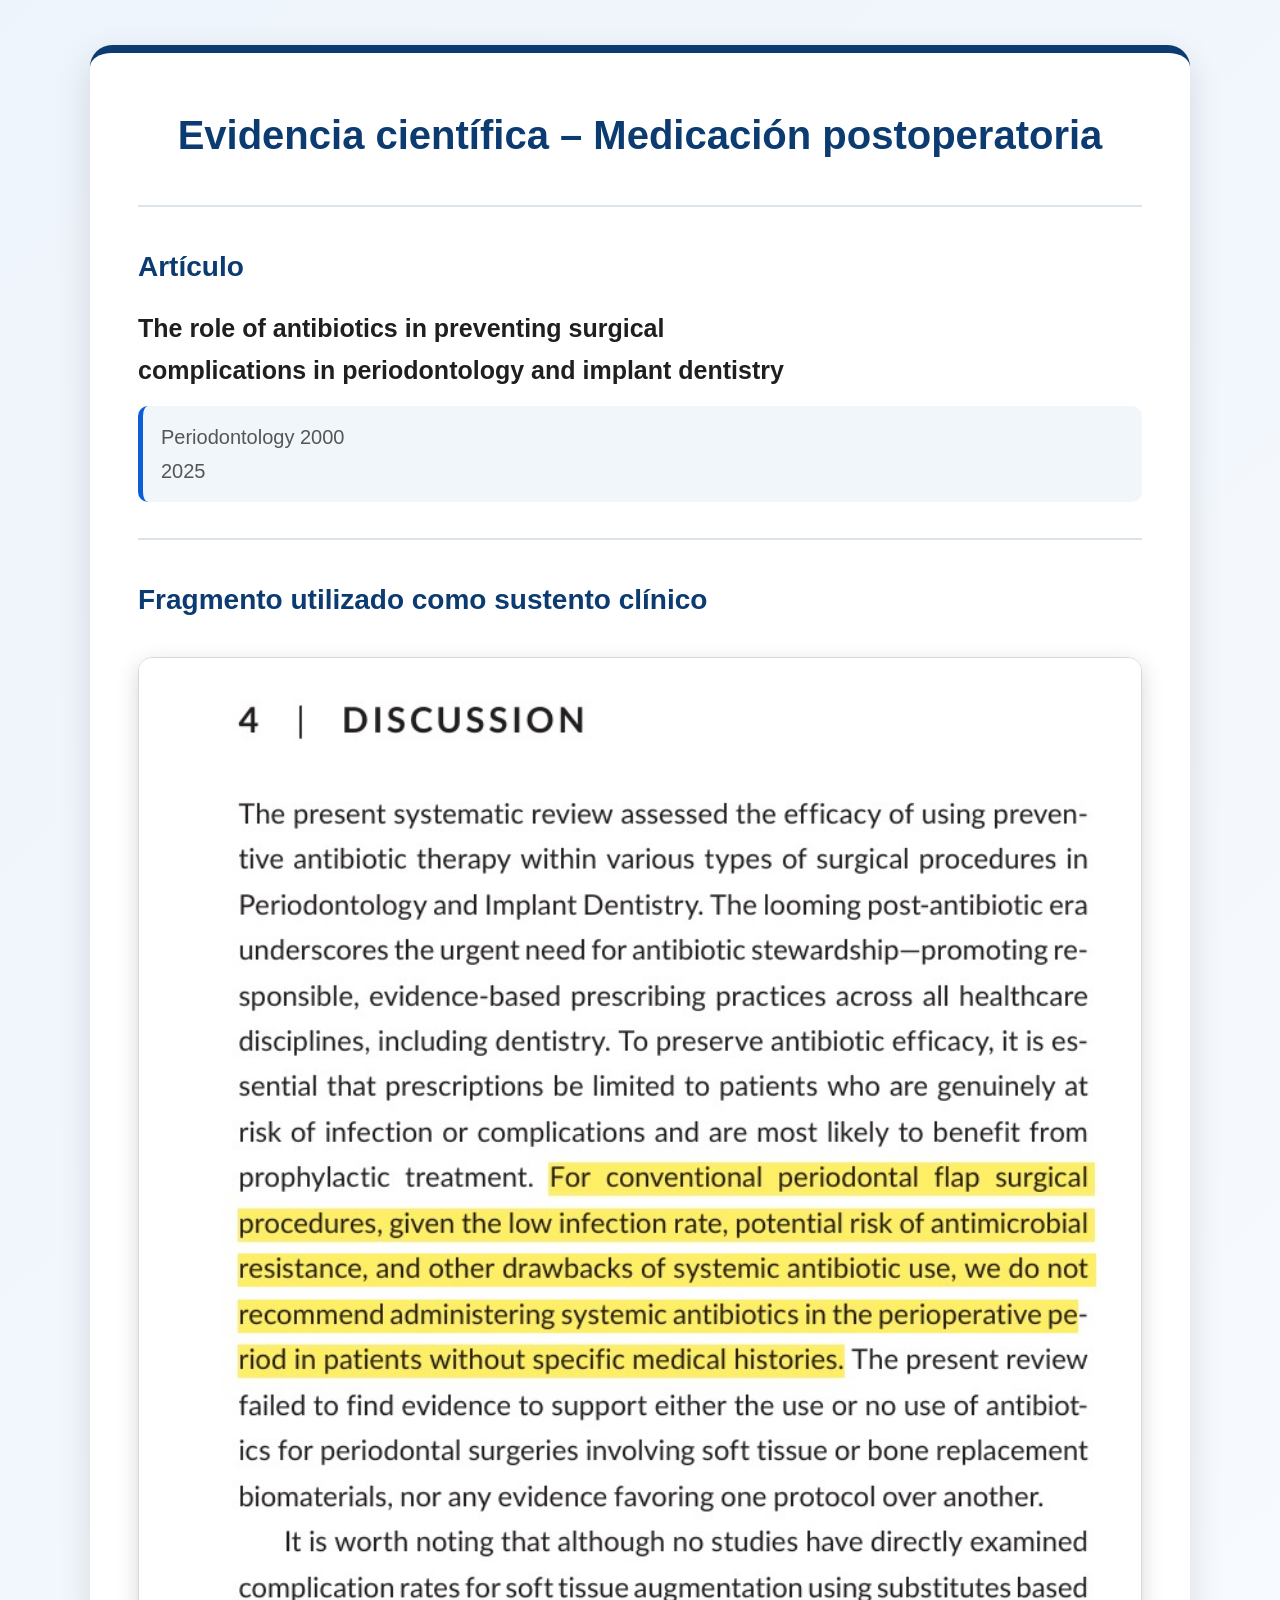
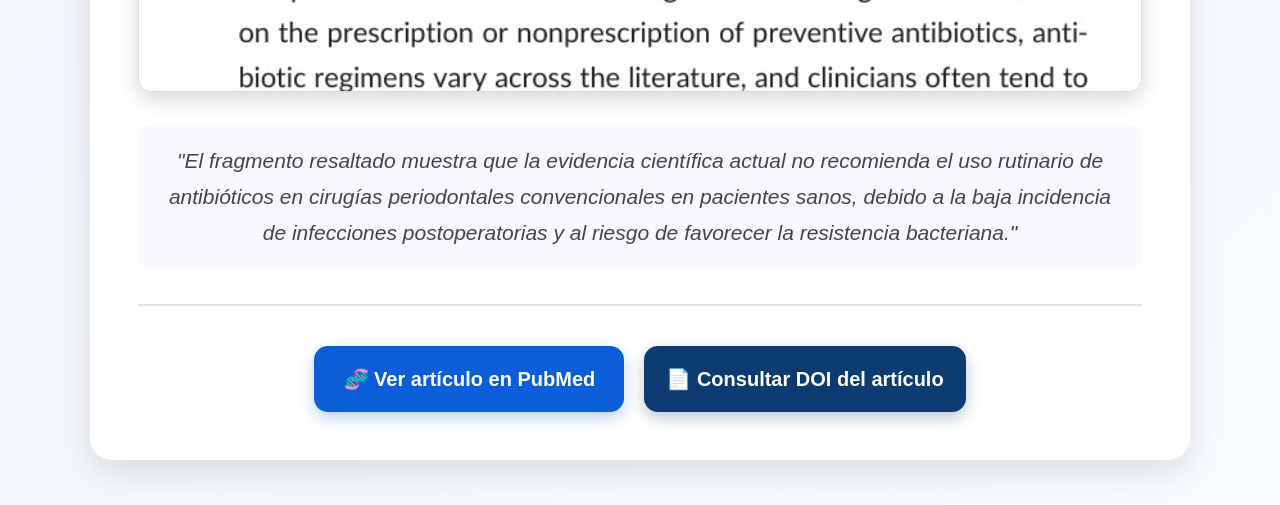
==== medicacion.html @ d32bd4df "Add files via upload" ====
<!DOCTYPE html>
<html lang="es">

<head>
    <meta charset="UTF-8">
    <meta name="viewport" content="width=device-width, initial-scale=1.0">
    <title>Evidencia científica – Medicación postoperatoria</title>

    <link rel="stylesheet" href="style.css">
</head>

<body>

    <main class="container">

        <section class="card">

            <h1>Evidencia científica – Medicación postoperatoria</h1>

            <hr>

            <h2>Artículo</h2>

            <p class="article-title">
                The role of antibiotics in preventing surgical
                <br>
                complications in periodontology and implant dentistry
            </p>

            <p class="journal">
                Periodontology 2000
                <br>
                2025
            </p>

            <hr>

            <h2>Fragmento utilizado como sustento clínico</h2>

            <img
                src="img/evidencia-medicacion.png"
                alt="Fragmento resaltado del artículo sobre el uso de antibióticos en cirugía periodontal"
                class="evidence-img">

            <p class="note">
                "El fragmento resaltado muestra que la evidencia científica actual no recomienda el uso rutinario de antibióticos en cirugías periodontales convencionales en pacientes sanos, debido a la baja incidencia de infecciones postoperatorias y al riesgo de favorecer la resistencia bacteriana."
            </p>

            <hr>

            <div class="btn-group">

                <a
                    href="https://pubmed.ncbi.nlm.nih.gov/40665923/"
                    target="_blank"
                    rel="noopener noreferrer"
                    class="btn">

                    🧬 Ver artículo en PubMed

                </a>

                <a
                    href="https://doi.org/10.1111/prd.12636"
                    target="_blank"
                    rel="noopener noreferrer"
                    class="btn btn-secondary">

                    📄 Consultar DOI del artículo

                </a>

            </div>

        </section>

    </main>

</body>

</html>
---- style.css ----
* {
    margin: 0;
    padding: 0;
    box-sizing: border-box;
}

body {
    font-family: "Segoe UI", Arial, Helvetica, sans-serif;
    background: linear-gradient(135deg, #eef4fb, #f8fbff);
    color: #222;
    line-height: 1.7;
}

.container {
    width: 92%;
    max-width: 1100px;
    margin: 45px auto;
}

.card {
    background: #ffffff;
    border-radius: 22px;
    padding: 48px;
    box-shadow: 0 12px 35px rgba(0, 0, 0, 0.12);
    border-top: 8px solid #0B3B70;
}

h1 {
    text-align: center;
    color: #0B3B70;
    font-size: 40px;
    margin-bottom: 32px;
}

h2 {
    color: #0B3B70;
    margin-top: 30px;
    margin-bottom: 16px;
    font-size: 28px;
}

.article-title {
    font-size: 25px;
    font-weight: 700;
    color: #1f1f1f;
    margin-bottom: 14px;
}

.journal {
    font-size: 20px;
    color: #555;
    background: #f1f6fb;
    padding: 14px 18px;
    border-left: 5px solid #0B5ED7;
    border-radius: 10px;
}

hr {
    border: none;
    border-top: 2px solid #dce3ea;
    margin: 36px 0;
}

.evidence-img {
    width: 100%;
    border-radius: 14px;
    border: 1px solid #d8d8d8;
    box-shadow: 0 7px 22px rgba(0, 0, 0, 0.16);
    margin-top: 18px;
    transition: 0.3s;
}

.evidence-img:hover {
    transform: scale(1.01);
}

.note {
    margin-top: 25px;
    text-align: center;
    font-size: 21px;
    color: #444;
    font-style: italic;
    background: #f7f9fc;
    padding: 18px;
    border-radius: 12px;
}

.btn-group {
    display: flex;
    justify-content: center;
    gap: 20px;
    flex-wrap: wrap;
    margin-top: 40px;
}

.btn {
    display: inline-block;
    min-width: 310px;
    text-align: center;
    text-decoration: none;
    background: #0B5ED7;
    color: white;
    font-size: 20px;
    padding: 16px 22px;
    border-radius: 14px;
    transition: 0.3s;
    font-weight: 700;
    cursor: pointer;
    box-shadow: 0 6px 15px rgba(11, 94, 215, 0.28);
}

.btn-secondary {
    background: #0B3B70;
    box-shadow: 0 6px 15px rgba(11, 59, 112, 0.28);
}

.btn:hover {
    background: #094eb3;
    transform: translateY(-3px);
}

.btn-secondary:hover {
    background: #082f59;
    transform: translateY(-3px);
}

@media (max-width: 768px) {
    .card {
        padding: 26px;
    }

    h1 {
        font-size: 30px;
    }

    h2 {
        font-size: 24px;
    }

    .article-title {
        font-size: 20px;
    }

    .journal {
        font-size: 18px;
    }

    .note {
        font-size: 18px;
    }

    .btn {
        width: 100%;
        font-size: 19px;
    }
}
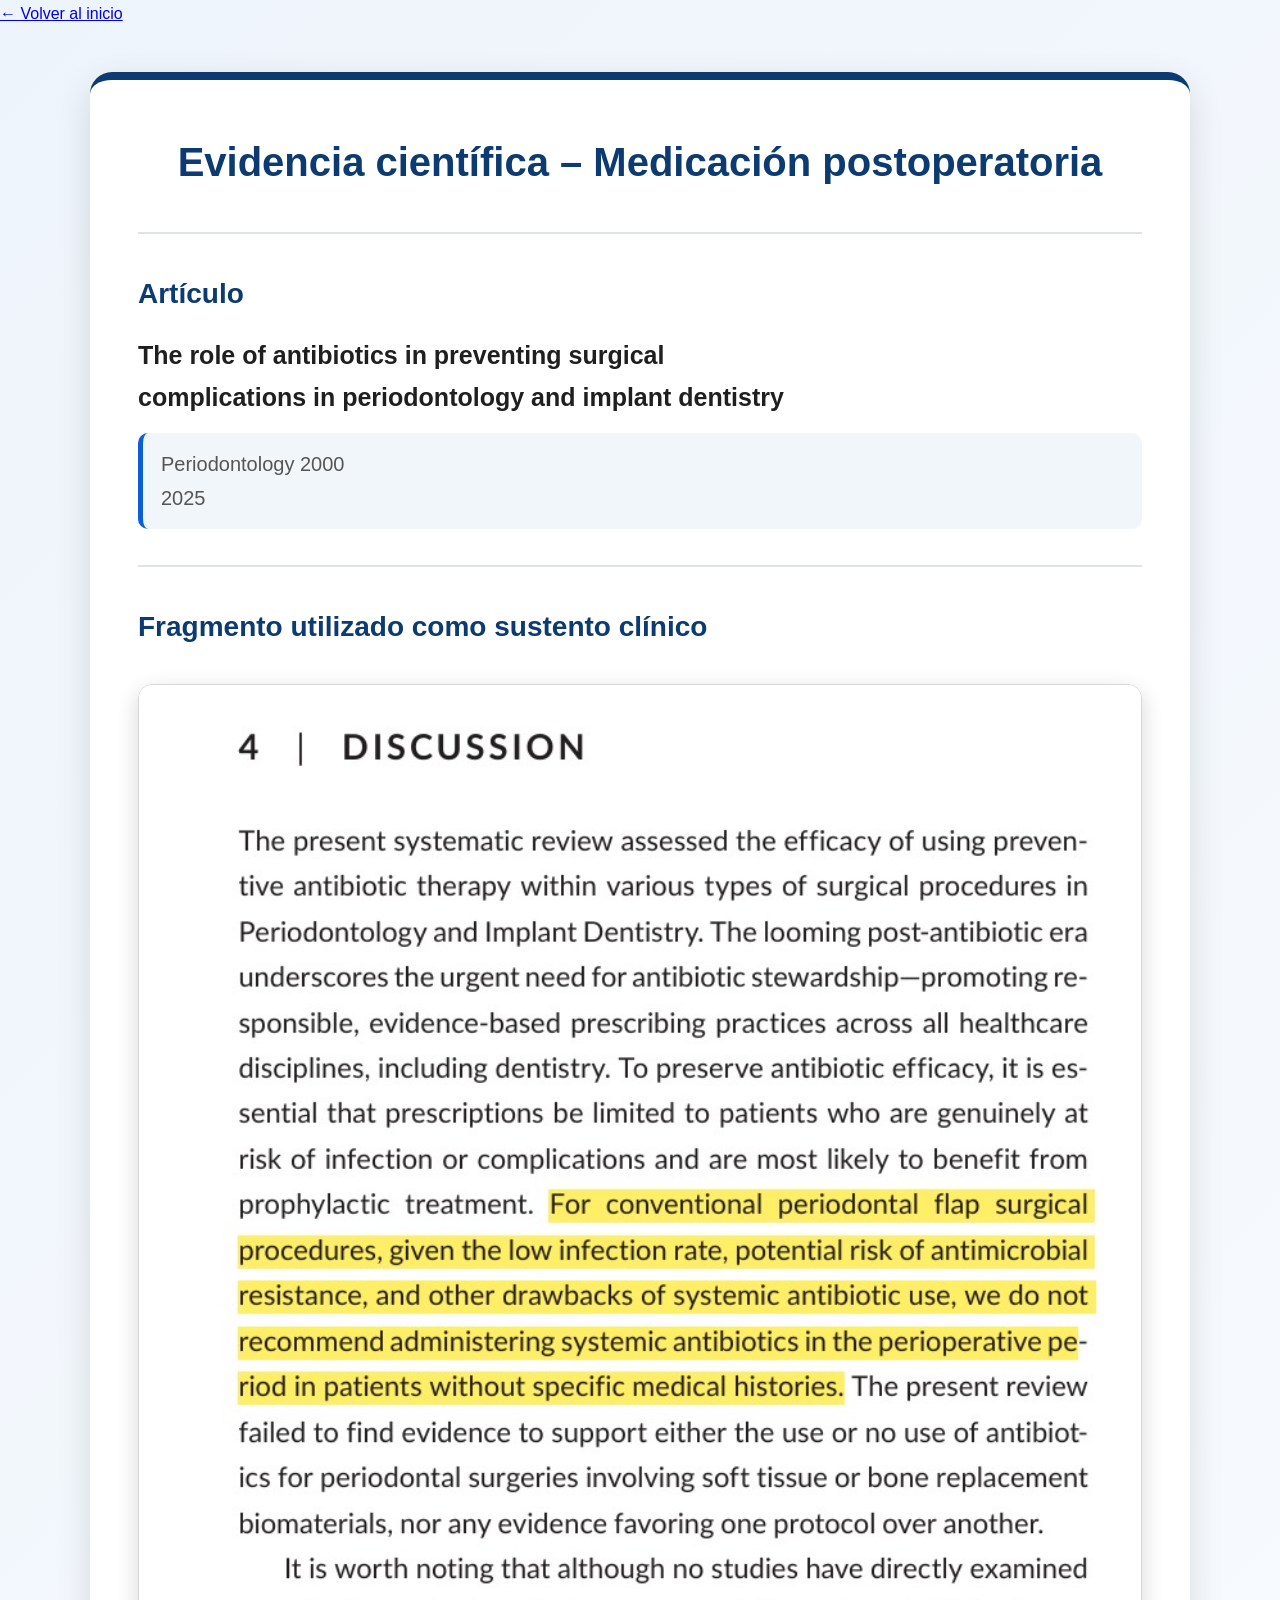
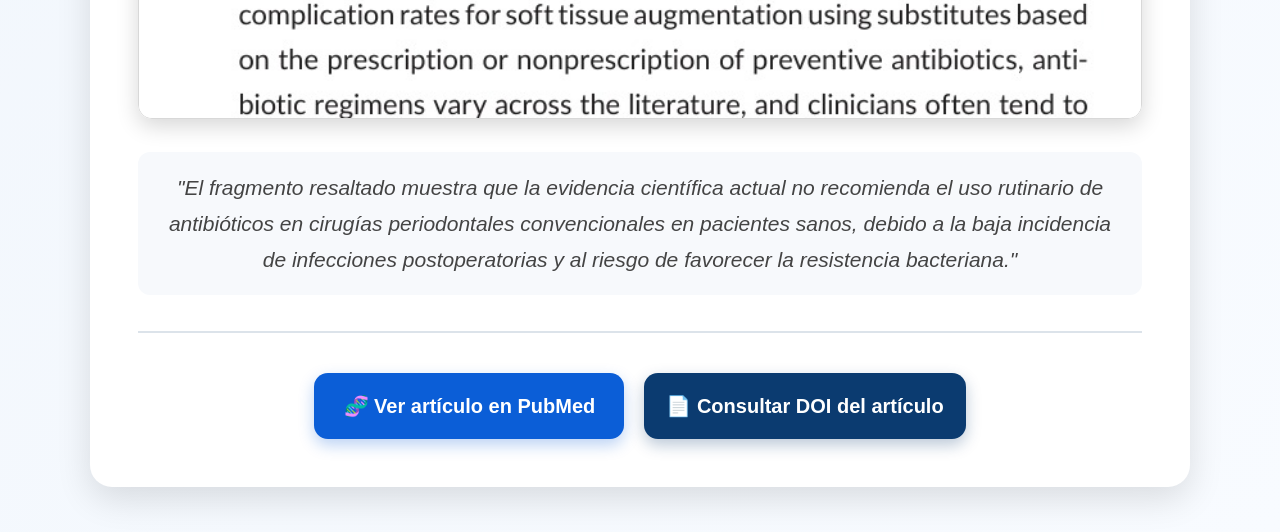
==== commit 5fc5b7a3: "Update medicacion.html" ====
--- a/medicacion.html
+++ b/medicacion.html
@@ -10,6 +10,12 @@
 </head>
 
 <body>
+
+    <!-- BOTÓN PARA VOLVER -->
+    <a href="index.html" class="back-home">
+        ← Volver al inicio
+    </a>
+
 
     <main class="container">
 
@@ -78,4 +84,4 @@
 
 </body>
 
-</html>+</html>
